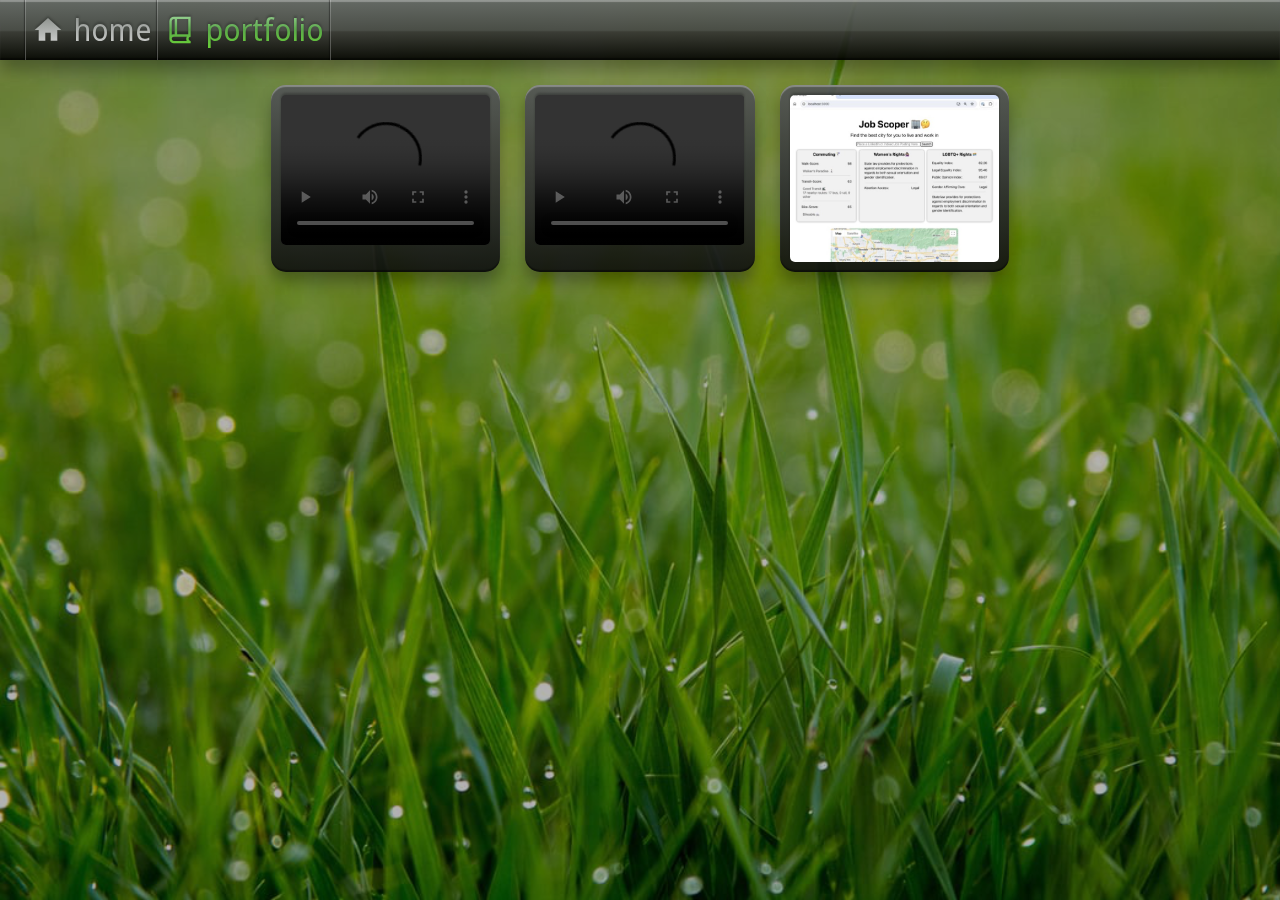
==== portfolio/index.html @ 5615f9e9 "replaced my face in the portfolio with an actual project" ====
<!DOCTYPE html>
<html lang="en">
<head>
    <meta charset="UTF-8">
    <meta name="viewport" content="width=device-width, initial-scale=1.0">
    <title>Derek Stanford</title>
    <link rel="stylesheet" href="https://fonts.googleapis.com/icon?family=Material+Icons">
    <link rel="stylesheet" href="https://fonts.googleapis.com/css2?family=Material+Symbols+Outlined">
    <link href="https://fonts.googleapis.com/css2?family=Noto+Sans+Display:ital,wght@0,200;1,200&display=swap" rel="stylesheet">
    <link href="https://fonts.googleapis.com/css2?family=Noto+Sans+Display:ital,wght@0,300;1,300&display=swap" rel="stylesheet">
    <link rel="stylesheet" href="../style.css">
</head>
<body>
    <div class = "navbar">
        <div class="nav desktop">       
            <div class="vl"></div>
            <a href="https://dereks.xyz/"><button><i class="material-icons" style="font-size:32px;">home</i><h4>home</h4></button></a>
            <div class="vl"></div>
            <a href="https://dereks.xyz/portfolio"><button><i class="material-symbols-outlined" id="curpage" style="font-size:32px;">book_2</i><h4 id="curpage">portfolio</h4></button></a>
            <div class="vl"></div>
        </div>
    </div>
    <div class = "content">
        <div class = "content narrow">
            <div class = "columns three">
                <div class = "tile video">  
                    <video class="video" controls>
                        <source src="../videos/cornell_box.mp4" type="video/mp4">
                        Your browser does not support the video tag.
                    </video>
                </div>
                <div class = "tile video">  
                    <video class="video" controls>
                        <source src="../videos/bike.mp4" type="video/mp4">
                        Your browser does not support the video tag.
                    </video>
                </div>
                <div class = "tile img"><img src="../img/jobscoper.jpg"></div>
            </div>
        </div>
    </div>

    



</body>
</html>
---- style.css ----
body {
    margin: 0;
    font-family: 'Noto Sans', sans-serif;

    background: rgba(128, 128, 128, 0.6) url("img/background.png") no-repeat;
    background-size: cover;
    background-attachment: fixed;
    background-blend-mode: multiply;
  }

  .navbar{
    display: flex;
    flex-direction: row;
    align-items: center;
    padding: 0px 25px;
    height: 60px;
    
    background: linear-gradient(180deg, rgba(99, 102, 104, 0.9) 0%, rgba(69, 71, 71, 0.9) 50.52%, rgba(52, 52, 52, 0.9) 53.12%, rgba(0, 0, 0, 0.9) 100%);
    box-shadow: 0px 10px 15px rgba(0, 0, 0, 0.3), inset 0px 2px 1px rgba(255, 255, 255, 0.3), inset 0px -2px 1px rgba(0, 0, 0, 0.4);
  }
  
  .nav.desktop{
    display: flex;
    flex-direction: row;
    align-items: flex-start;
    align-items: center;
    height: 100%;
  }
  
  .nav.mobile{
    display: none;
  }
  
  .navlink{
    display: flex;
    flex-direction: row;
    align-items: flex-start;
    gap: 5px;  
    align-items: center;
  }
  
  .navlink:hover{
    text-decoration: none;
  }
  
  .navbar img{
    height: 36px;
    box-shadow: none;
    background: none;
  }

  .navbar button {
    position: relative;
    display: inline-flex;
    align-items: center; /* Align items vertically */
    justify-content: center; /* Align items horizontally */
    border: none;
    background-color: transparent;
    gap: 10px;
    height: 100%; /* Adjust height as needed */
  }


  .navbar button::before{
    content: '';
    position: absolute;
    top: 0;
    left: 0;
    right: 0;
    bottom: 0;
    display: flex;
    flex-direction: row;
    align-items: center;
    justify-content: center;
    z-index: -1;
  }

  .navbar button:hover {
    background: linear-gradient(180deg,  rgba(0, 0, 0, 0.9) 0%, rgba(52, 52, 52, 0.9) 50.52%,  rgba(69, 71, 71, 0.9)53.12%, rgba(99, 102, 104, 0.9) 100%);
    box-shadow: 0px 10px 15px rgba(0, 0, 0, 0.3), inset 0px 2px 1px rgba(255, 255, 255, 0.3), inset 0px -2px 1px rgba(0, 0, 0, 0.4);
  }

  .content {
    display: flex;
    flex-direction: column;
    align-items: center;
    padding: 25px;
    gap: 25px;
  }
  
  .content.narrow {
    padding: 0;                                                                       
    max-width: 60%;
  }

  .columns.two{
    display: grid;
    width: 100%;
    grid-template-columns: 49% auto;
    gap: 25px;
  }

  .columns.three{
    display: grid;
    width: 100%;
    grid-template-columns: repeat(3, 1fr);
    gap: 25px;
  }

  .container {
    display: flex;
    gap: 10px;
    width: 80%;
    align-items: stretch;
  }

  .split-tile{
    height: 100%;
    flex: 1;
    padding: 20px;
    text-align: center;
    background-color: transparent;
    display: flex;
    flex-direction: column;
    justify-content: flex-start;
    align-items: center;
  }

  .tile {
    border-radius: 15px;
    padding: 10px;
    width: 100%;
    box-sizing: border-box;
    display: flex;
    flex-direction: column;
    align-items: center;
    justify-content: flex-start;
    gap: 5px;
    
    color: #fafafa;
    background: linear-gradient(180deg, rgba(83, 85, 87, 0.9) 0%, rgba(14, 15, 15, 0.9) 100%);
    box-shadow: 0px 10px 15px rgba(0, 0, 0, 0.3), inset 0px 2px 1px rgba(255, 255, 255, 0.3), inset 0px -2px 1px rgba(0, 0, 0, 0.4);
  }

  .tile img{
    width: 100%;
    border-radius: 5px;
    filter: drop-shadow(0px -2px 1px rgba(0, 0, 0, 0.25));
    box-shadow: inset 0 0 rgba(0, 0, 0, 0);
  }

  .tile video{
    width: 100%;
    border-radius: 5px;
    filter: drop-shadow(0px -2px 1px rgba(0, 0, 0, 0.25));
    box-shadow: inset 0 0 rgba(0, 0, 0, 0);
  }

  .vl {
    width: 1px;
    height: 100%;
    
    background: linear-gradient(180deg, rgba(255, 255, 255, 0.225) 0%, rgba(255, 255, 255, 0.18) 35.94%, rgba(255, 255, 255, 0.27) 100%);
    box-shadow: -1px 0px 1px rgba(0, 0, 0, 0.4);
  }

  #curpage{
    background: linear-gradient(180deg, #9ED69B 0%, #5BA84A 48.44%, #69D137 100%);
    -webkit-background-clip: text;
    -webkit-text-fill-color: transparent;
  }

  h1 {
    margin: 0 0 5px;
    font-weight: normal;
    font-family: "Noto Sans Display";
    font-style: normal;
    font-size: 36px;
    line-height: 125%;
    text-transform: lowercase;
    display:inline;
    
    filter: drop-shadow(0px -2px 1px rgba(0, 0, 0, 0.25));
    background: linear-gradient(180deg, #878C87 0%, #D3D4D3 100%);
    -webkit-background-clip: text;
    -webkit-text-fill-color: transparent;
    background-clip: text;
  }
  
  h2 {
    margin: 0 0 5px;
    font-weight: normal;
    font-family: "Noto Sans Display";
    font-style: normal;
    font-size: 32px;
    line-height: 125%;
    text-transform: lowercase;
    display:inline;

    filter: drop-shadow(0px -2px 1px rgba(0, 0, 0, 0.25));
    background: linear-gradient(180deg, #878C87 0%, #D3D4D3 100%);
    -webkit-background-clip: text;
    -webkit-text-fill-color: transparent;
    background-clip: text;
  }
  
  h3 {
    margin: 0;
    font-weight: normal;
    font-family: "Noto Sans Display";
    font-style: normal;
    font-size: 20px;
    line-height: 125%;
    text-transform: lowercase;
    display:inline;

    filter: drop-shadow(0px -2px 1px rgba(0, 0, 0, 0.25));
    background: linear-gradient(180deg, #878C87 0%, #D3D4D3 100%);
    -webkit-background-clip: text;
    -webkit-text-fill-color: transparent;
    background-clip: text;
  }

  h4 {
    margin: 0;
    font-weight: normal;
    font-family: "Noto Sans Display";
    font-style: normal;
    font-size: 30px;
    line-height: 125%;
    text-transform: lowercase;
    display:inline;
  
    filter: drop-shadow(0px -2px 1px rgba(0, 0, 0, 0.25));
    background: linear-gradient(180deg, #878C87 0%, #D3D4D3 100%);
    -webkit-background-clip: text;
    -webkit-text-fill-color: transparent;
    background-clip: text;
  }

  i{
    filter: drop-shadow(0px -2px 1px rgba(0, 0, 0, 0.25));
    background: linear-gradient(180deg, #878C87 0%, #D3D4D3 100%);
    -webkit-background-clip: text;
    -webkit-text-fill-color: transparent;
    background-clip: text;
    }

  a {
    color: #61BB41;
    text-decoration: none;
    word-break: break-all;
  }

  .navbar a {
    color: #61BB41;
    text-decoration: none;
    word-break: break-all;
    height: 100%;
  }
  
  ul {
    margin: 0;
  }
  
  p, li {
    font-family: "Noto Sans Display";
    font-size: 20px;
    margin: 0;  

    filter: drop-shadow(0px -2px 1px rgba(0, 0, 0, 0.25));
    background: linear-gradient(180deg, #878C87 0%, #D3D4D3 100%);
    -webkit-background-clip: text;
    -webkit-text-fill-color: transparent;
    background-clip: text;
  }
  
  sub {
    text-shadow: 0px -2px 1px rgba(0, 0, 0, 0.25);
    color: #E6E6E6;
    font-family: Regular;
    margin: 5px 0 0 0;
  }
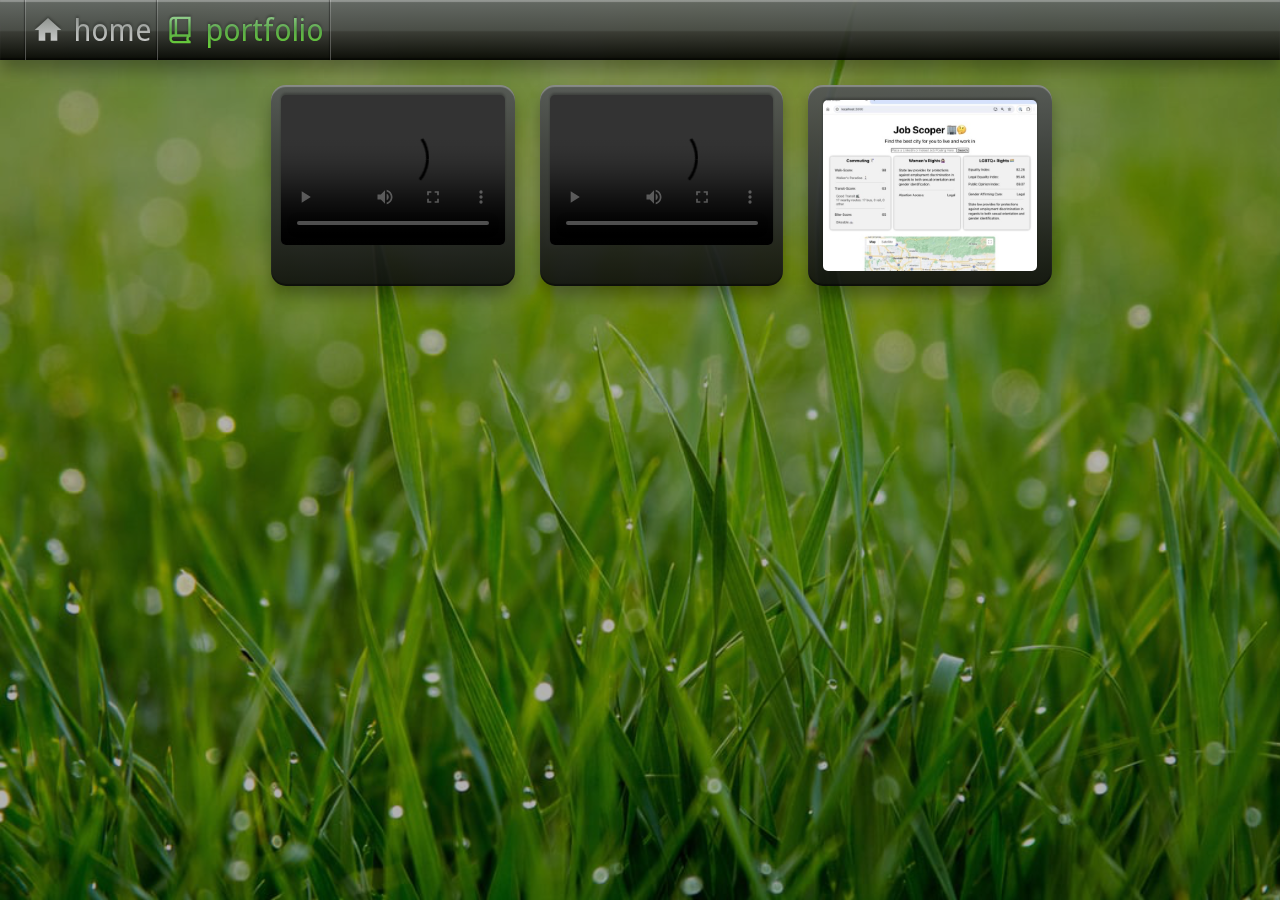
==== commit b8c3e975: "added some mobile support" ====
--- a/portfolio/index.html
+++ b/portfolio/index.html
@@ -12,6 +12,11 @@
 </head>
 <body>
     <div class = "navbar">
+        <div class="nav mobile">  
+            <label id="menu_toggle_label" for="menu_toggle"> <div class="navlink"><i class="material-icons" style="font-size:32px;">menu</i></div></label>
+            <div class="vl"></div>
+        </div>
+
         <div class="nav desktop">       
             <div class="vl"></div>
             <a href="https://dereks.xyz/"><button><i class="material-icons" style="font-size:32px;">home</i><h4>home</h4></button></a>
@@ -19,6 +24,12 @@
             <a href="https://dereks.xyz/portfolio"><button><i class="material-symbols-outlined" id="curpage" style="font-size:32px;">book_2</i><h4 id="curpage">portfolio</h4></button></a>
             <div class="vl"></div>
         </div>
+    </div>
+    <input id="menu_toggle" type="checkbox">
+    <div class="menu_mobile"> 
+            <a href="https://dereks.xyz/"><i class="material-icons" style="font-size:32px;">home</i><h4>home</h4></a>
+            <div class="hl"></div>
+            <a href="https://dereks.xyz/portfolio"><i class="material-symbols-outlined" id="curpage" style="font-size:32px;">book_2</i><h4 id="curpage">portfolio</h4></a>
     </div>
     <div class = "content">
         <div class = "content narrow">
--- a/style.css
+++ b/style.css
@@ -31,6 +31,31 @@
     display: none;
   }
   
+.menu_mobile{
+  display: none;
+  flex-direction: column;
+  align-items: flex-start;
+  padding: 15px;
+  gap: 15px;
+  width: 40%;
+    
+  background: linear-gradient(180deg, rgba(83, 85, 87, 0.9) 0%, rgba(14, 15, 15, 0.9) 100%);
+  box-shadow: 0px 10px 15px rgba(0, 0, 0, 0.3), inset 0px 2px 1px rgba(255, 255, 255, 0.3), inset 0px -2px 1px rgba(0, 0, 0, 0.4);
+}
+
+#menu_toggle {
+  display: none;
+}
+
+#menu_toggle_label {
+  cursor: pointer;
+}
+
+#menu_toggle:checked + .menu_mobile {
+  transition: all 300ms ease;
+  display: flex;
+}
+
   .navlink{
     display: flex;
     flex-direction: row;
@@ -52,12 +77,12 @@
   .navbar button {
     position: relative;
     display: inline-flex;
-    align-items: center; /* Align items vertically */
-    justify-content: center; /* Align items horizontally */
+    align-items: center;
+    justify-content: center;
     border: none;
     background-color: transparent;
     gap: 10px;
-    height: 100%; /* Adjust height as needed */
+    height: 100%;
   }
 
 
@@ -96,14 +121,14 @@
   .columns.two{
     display: grid;
     width: 100%;
-    grid-template-columns: 49% auto;
+    grid-template-columns: 49% 49%;
     gap: 25px;
   }
 
   .columns.three{
     display: grid;
     width: 100%;
-    grid-template-columns: repeat(3, 1fr);
+    grid-template-columns: 33% 33% 33%;
     gap: 25px;
   }
 
@@ -126,6 +151,13 @@
     align-items: center;
   }
 
+  .split-tile img{
+    width: 100%;
+    border-radius: 5px;
+    filter: drop-shadow(0px -2px 1px rgba(0, 0, 0, 0.25));
+    box-shadow: inset 0 0 rgba(0, 0, 0, 0);
+  }
+
   .tile {
     border-radius: 15px;
     padding: 10px;
@@ -141,14 +173,17 @@
     background: linear-gradient(180deg, rgba(83, 85, 87, 0.9) 0%, rgba(14, 15, 15, 0.9) 100%);
     box-shadow: 0px 10px 15px rgba(0, 0, 0, 0.3), inset 0px 2px 1px rgba(255, 255, 255, 0.3), inset 0px -2px 1px rgba(0, 0, 0, 0.4);
   }
-
-  .tile img{
+  .tile.img{
+    gap: 15px;
+    padding: 15px;
+  }
+  
+  .tile.img img{
     width: 100%;
     border-radius: 5px;
-    filter: drop-shadow(0px -2px 1px rgba(0, 0, 0, 0.25));
-    box-shadow: inset 0 0 rgba(0, 0, 0, 0);
-  }
-
+      filter: drop-shadow(0px -2px 1px rgba(0, 0, 0, 0.25));
+  border-radius: 5px;
+  }
   .tile video{
     width: 100%;
     border-radius: 5px;
@@ -159,6 +194,14 @@
   .vl {
     width: 1px;
     height: 100%;
+    
+    background: linear-gradient(180deg, rgba(255, 255, 255, 0.225) 0%, rgba(255, 255, 255, 0.18) 35.94%, rgba(255, 255, 255, 0.27) 100%);
+    box-shadow: -1px 0px 1px rgba(0, 0, 0, 0.4);
+  }
+
+  .hl {
+    width: 100%;
+    height: 1px;
     
     background: linear-gradient(180deg, rgba(255, 255, 255, 0.225) 0%, rgba(255, 255, 255, 0.18) 35.94%, rgba(255, 255, 255, 0.27) 100%);
     box-shadow: -1px 0px 1px rgba(0, 0, 0, 0.4);
@@ -269,7 +312,7 @@
     margin: 0;  
 
     filter: drop-shadow(0px -2px 1px rgba(0, 0, 0, 0.25));
-    background: linear-gradient(180deg, #878C87 0%, #D3D4D3 100%);
+    background: #a2a7a2;
     -webkit-background-clip: text;
     -webkit-text-fill-color: transparent;
     background-clip: text;
@@ -280,4 +323,54 @@
     color: #E6E6E6;
     font-family: Regular;
     margin: 5px 0 0 0;
+  }
+
+  @media only screen and (max-width: 850px) {
+    .container {
+      flex-direction: column;
+    } 
+    .content {
+      padding: 15px;
+    }
+    .narrow {
+      width: 100%;
+    }
+    .content.narrow {
+      max-width: 90%;
+    }
+    .content.tutorial_start, .content.tutorial {
+      flex-direction: column;
+    }
+    .tile.horiz{
+      flex-direction: column;
+    }
+    .nav.desktop{
+      display: none;
+    }
+    .nav.mobile{
+      display: flex;
+      flex-direction: row;
+      align-items: flex-start;
+      align-items: center;
+      gap: 15px;
+    }
+    .standalone_img{
+      width: 100%;
+    }
+    .menu_mobile a{
+      width: 100%;
+      height: 100%;
+    }
+  }
+  
+  @media only screen and (max-width: 1100px) {
+    body{
+      background-size: 250vh;
+    }
+    .tile.horiz img{
+      height: 100px;
+    }
+    .columns{
+      grid-template-columns: auto !important;
+    }
   }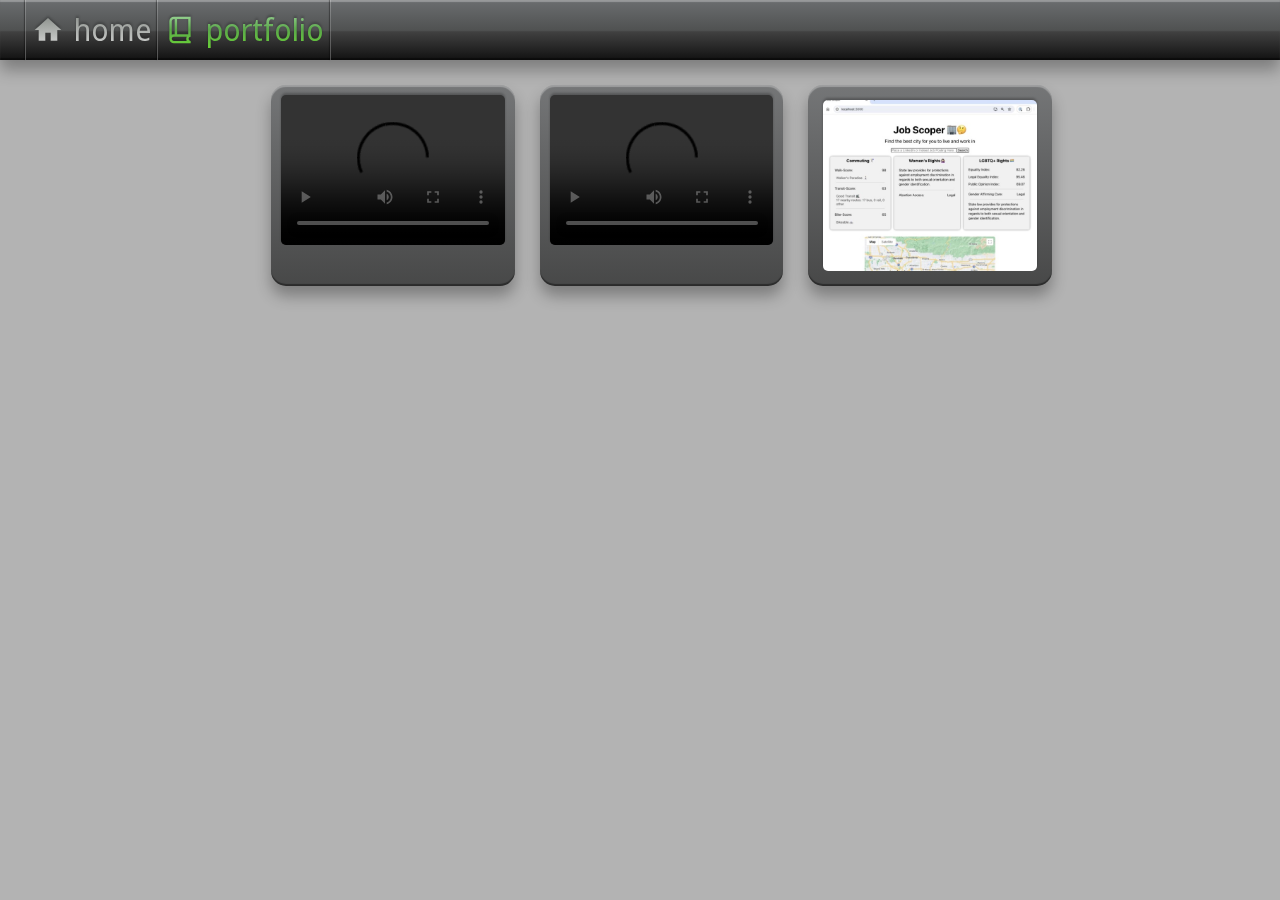
==== commit 36c613b8: "better mobile styling" ====
--- a/portfolio/index.html
+++ b/portfolio/index.html
@@ -10,7 +10,7 @@
     <link href="https://fonts.googleapis.com/css2?family=Noto+Sans+Display:ital,wght@0,300;1,300&display=swap" rel="stylesheet">
     <link rel="stylesheet" href="../style.css">
 </head>
-<body>
+<body class = "portfolio">
     <div class = "navbar">
         <div class="nav mobile">  
             <label id="menu_toggle_label" for="menu_toggle"> <div class="navlink"><i class="material-icons" style="font-size:32px;">menu</i></div></label>
--- a/style.css
+++ b/style.css
@@ -1,14 +1,23 @@
 body {
     margin: 0;
     font-family: 'Noto Sans', sans-serif;
-
-    background: rgba(128, 128, 128, 0.6) url("img/background.png") no-repeat;
+  }
+
+body.home {
+    background: rgba(128, 128, 128, 0.6) url("img/home_background.png") no-repeat;
     background-size: cover;
     background-attachment: fixed;
     background-blend-mode: multiply;
   }
 
-  .navbar{
+body.portfolio {
+    background: rgba(128, 128, 128, 0.6) url("img/portfolio_background.jpg") no-repeat;
+    background-size: cover;
+    background-attachment: fixed;
+    background-blend-mode: multiply;
+  }
+
+.navbar{
     display: flex;
     flex-direction: row;
     align-items: center;
@@ -19,7 +28,7 @@
     box-shadow: 0px 10px 15px rgba(0, 0, 0, 0.3), inset 0px 2px 1px rgba(255, 255, 255, 0.3), inset 0px -2px 1px rgba(0, 0, 0, 0.4);
   }
   
-  .nav.desktop{
+.nav.desktop{
     display: flex;
     flex-direction: row;
     align-items: flex-start;
@@ -27,18 +36,19 @@
     height: 100%;
   }
   
-  .nav.mobile{
+.nav.mobile{
     display: none;
   }
   
 .menu_mobile{
+  position: fixed;
   display: none;
   flex-direction: column;
   align-items: flex-start;
   padding: 15px;
   gap: 15px;
   width: 40%;
-    
+  z-index: 1000;
   background: linear-gradient(180deg, rgba(83, 85, 87, 0.9) 0%, rgba(14, 15, 15, 0.9) 100%);
   box-shadow: 0px 10px 15px rgba(0, 0, 0, 0.3), inset 0px 2px 1px rgba(255, 255, 255, 0.3), inset 0px -2px 1px rgba(0, 0, 0, 0.4);
 }
@@ -101,7 +111,7 @@
   }
 
   .navbar button:hover {
-    background: linear-gradient(180deg,  rgba(0, 0, 0, 0.9) 0%, rgba(52, 52, 52, 0.9) 50.52%,  rgba(69, 71, 71, 0.9)53.12%, rgba(99, 102, 104, 0.9) 100%);
+    background: linear-gradient(180deg, rgba(99, 102, 104, 0.0) 0%, rgba(125, 129, 129, 0.5) 50.52%, rgba(78, 78, 79, 0.5) 53.12%, rgba(20, 20, 20, 0.9) 100%);
     box-shadow: 0px 10px 15px rgba(0, 0, 0, 0.3), inset 0px 2px 1px rgba(255, 255, 255, 0.3), inset 0px -2px 1px rgba(0, 0, 0, 0.4);
   }
 
@@ -170,7 +180,7 @@
     gap: 5px;
     
     color: #fafafa;
-    background: linear-gradient(180deg, rgba(83, 85, 87, 0.9) 0%, rgba(14, 15, 15, 0.9) 100%);
+    background: linear-gradient(180deg, rgba(83, 85, 87, 0.65) 0%, rgba(14, 15, 15, 0.65) 100%);
     box-shadow: 0px 10px 15px rgba(0, 0, 0, 0.3), inset 0px 2px 1px rgba(255, 255, 255, 0.3), inset 0px -2px 1px rgba(0, 0, 0, 0.4);
   }
   .tile.img{
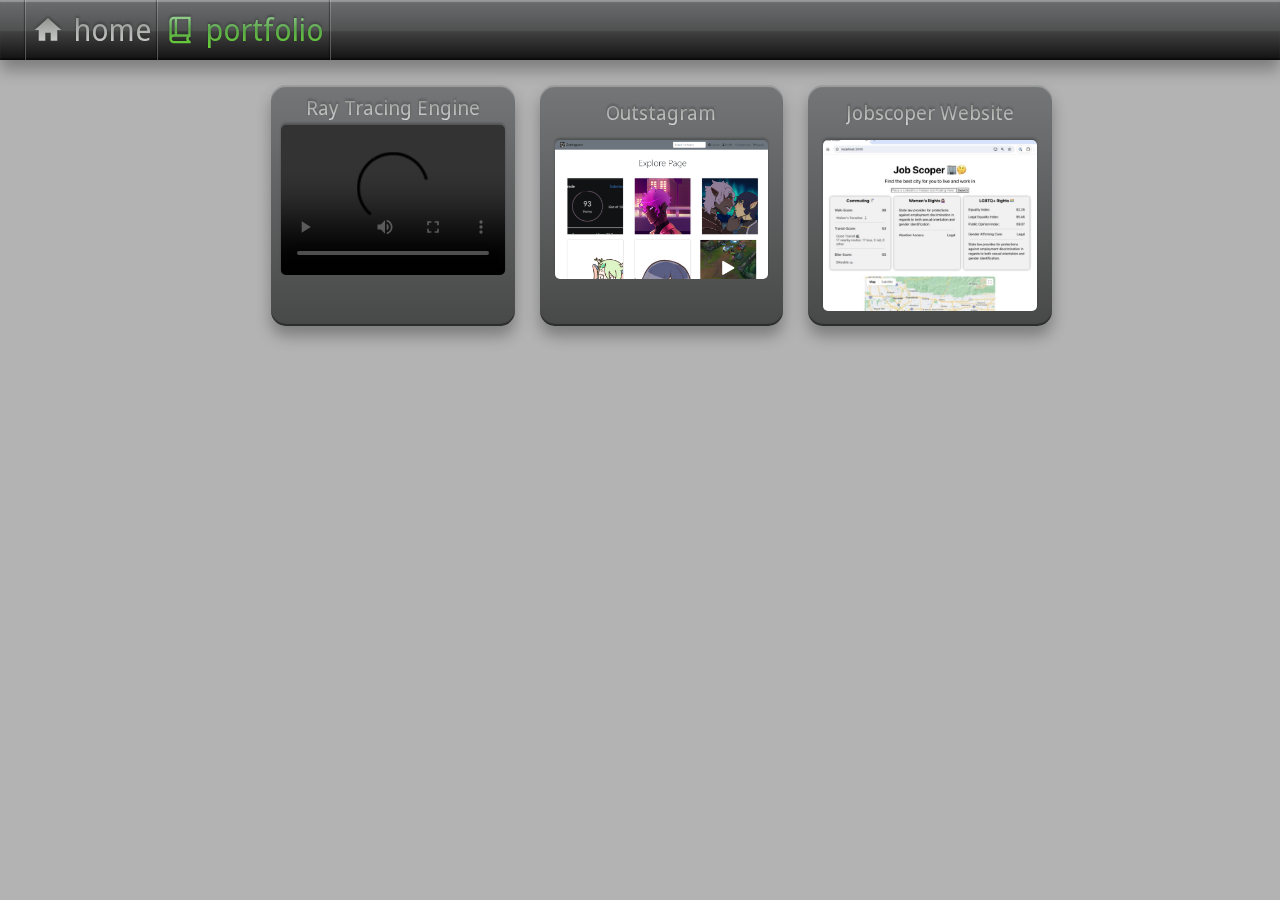
==== commit ec10b45c: "starting to flush out more stuff for the portfolio page" ====
--- a/portfolio/index.html
+++ b/portfolio/index.html
@@ -34,19 +34,21 @@
     <div class = "content">
         <div class = "content narrow">
             <div class = "columns three">
-                <div class = "tile video">  
+                <div class = "tile video"> 
+                    <h3>Ray Tracing Engine</h3> 
                     <video class="video" controls>
                         <source src="../videos/cornell_box.mp4" type="video/mp4">
                         Your browser does not support the video tag.
                     </video>
                 </div>
-                <div class = "tile video">  
-                    <video class="video" controls>
-                        <source src="../videos/bike.mp4" type="video/mp4">
-                        Your browser does not support the video tag.
-                    </video>
+                <div class = "tile img">
+                    <h3>Outstagram</h3>  
+                    <img src="../img/outstagram.png">
                 </div>
-                <div class = "tile img"><img src="../img/jobscoper.jpg"></div>
+                <div class = "tile img">
+                    <h3>Jobscoper Website</h3>
+                    <img src="../img/jobscoper.jpg">
+                </div>
             </div>
         </div>
     </div>
--- a/style.css
+++ b/style.css
@@ -163,6 +163,7 @@
 
   .split-tile img{
     width: 100%;
+    height: auto;
     border-radius: 5px;
     filter: drop-shadow(0px -2px 1px rgba(0, 0, 0, 0.25));
     box-shadow: inset 0 0 rgba(0, 0, 0, 0);
@@ -189,10 +190,11 @@
   }
   
   .tile.img img{
+    height: auto;
     width: 100%;
     border-radius: 5px;
-      filter: drop-shadow(0px -2px 1px rgba(0, 0, 0, 0.25));
-  border-radius: 5px;
+    filter: drop-shadow(0px -2px 1px rgba(0, 0, 0, 0.25));
+    border-radius: 5px;
   }
   .tile video{
     width: 100%;
@@ -230,7 +232,6 @@
     font-style: normal;
     font-size: 36px;
     line-height: 125%;
-    text-transform: lowercase;
     display:inline;
     
     filter: drop-shadow(0px -2px 1px rgba(0, 0, 0, 0.25));
@@ -247,7 +248,6 @@
     font-style: normal;
     font-size: 32px;
     line-height: 125%;
-    text-transform: lowercase;
     display:inline;
 
     filter: drop-shadow(0px -2px 1px rgba(0, 0, 0, 0.25));
@@ -264,7 +264,6 @@
     font-style: normal;
     font-size: 20px;
     line-height: 125%;
-    text-transform: lowercase;
     display:inline;
 
     filter: drop-shadow(0px -2px 1px rgba(0, 0, 0, 0.25));
@@ -281,7 +280,6 @@
     font-style: normal;
     font-size: 30px;
     line-height: 125%;
-    text-transform: lowercase;
     display:inline;
   
     filter: drop-shadow(0px -2px 1px rgba(0, 0, 0, 0.25));
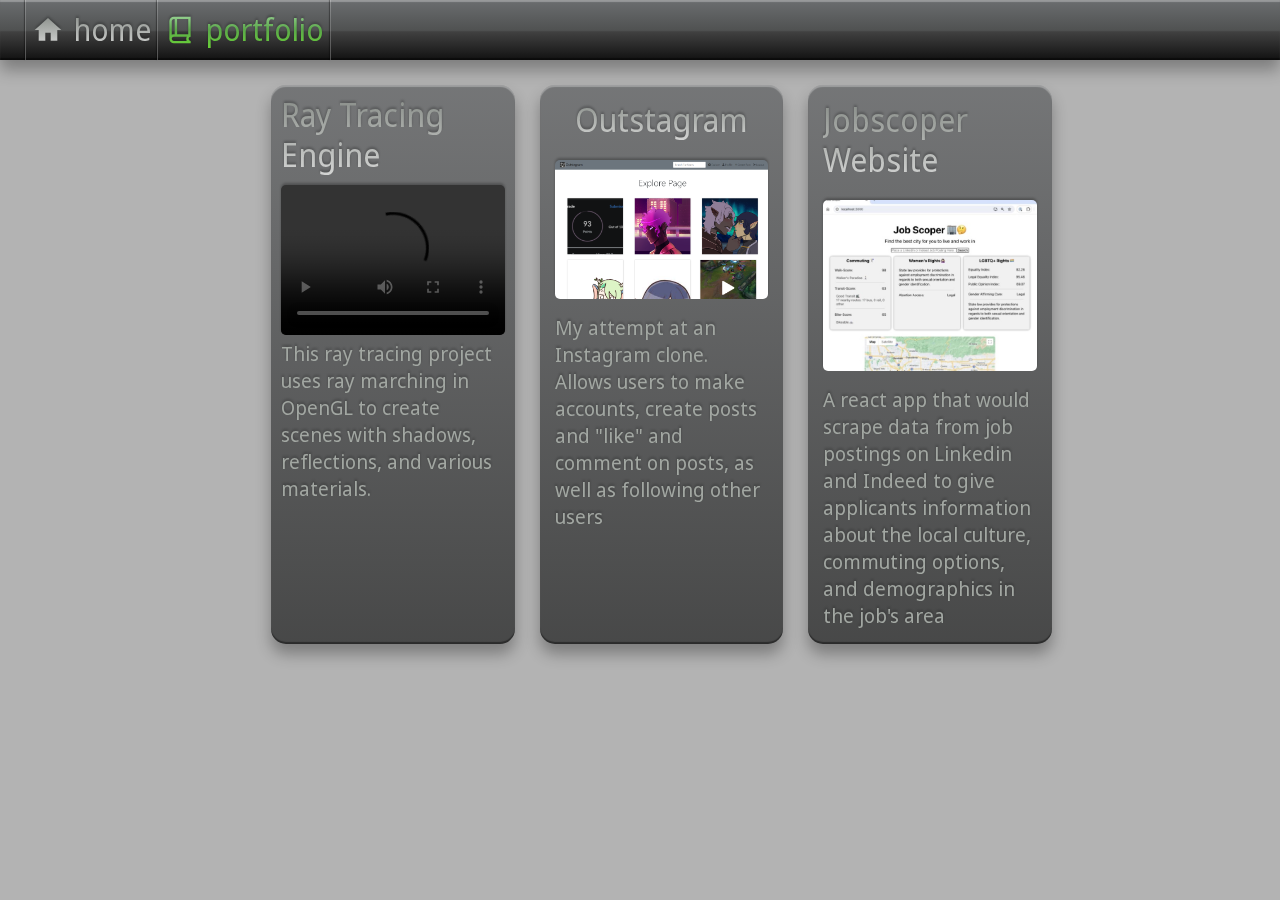
==== commit 9e5738bc: "a better descriptions for the projects, more to follow" ====
--- a/portfolio/index.html
+++ b/portfolio/index.html
@@ -35,19 +35,22 @@
         <div class = "content narrow">
             <div class = "columns three">
                 <div class = "tile video"> 
-                    <h3>Ray Tracing Engine</h3> 
+                    <h2>Ray Tracing Engine</h2> 
                     <video class="video" controls>
                         <source src="../videos/cornell_box.mp4" type="video/mp4">
                         Your browser does not support the video tag.
                     </video>
+                    <p>This ray tracing project uses ray marching in OpenGL to create scenes with shadows, reflections, and various materials.</p>
                 </div>
                 <div class = "tile img">
-                    <h3>Outstagram</h3>  
+                    <h2>Outstagram</h2>  
                     <img src="../img/outstagram.png">
+                    <p>My attempt at an Instagram clone. Allows users to make accounts, create posts and "like" and comment on posts, as well as following other users</p>
                 </div>
                 <div class = "tile img">
-                    <h3>Jobscoper Website</h3>
+                    <h2>Jobscoper Website</h2>
                     <img src="../img/jobscoper.jpg">
+                    <p>A react app that would scrape data from job postings on Linkedin and Indeed to give applicants information about the local culture, commuting options, and demographics in the job's area</p>
                 </div>
             </div>
         </div>
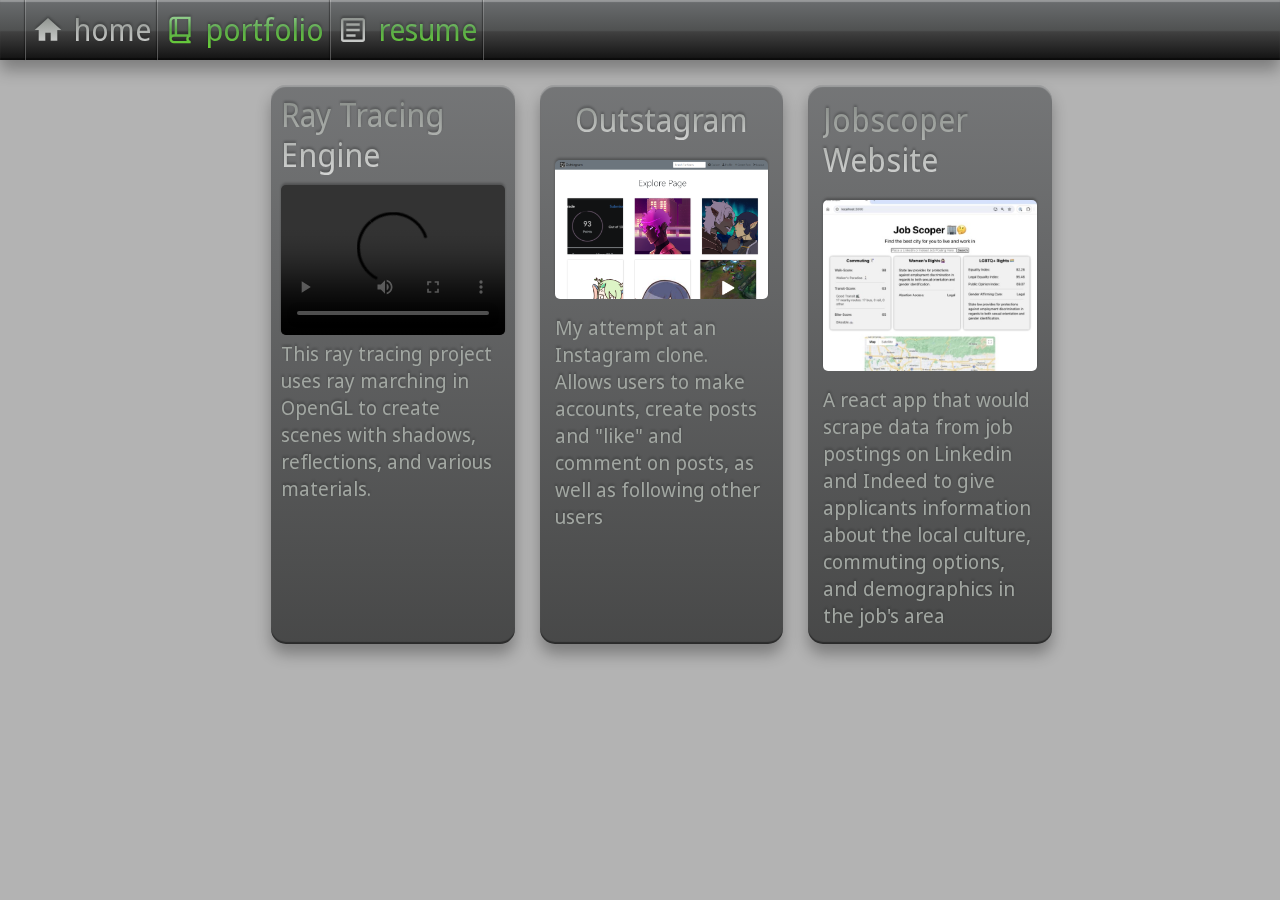
==== commit 1feb9a94: "added resume page" ====
--- a/portfolio/index.html
+++ b/portfolio/index.html
@@ -23,6 +23,8 @@
             <div class="vl"></div>
             <a href="https://dereks.xyz/portfolio"><button><i class="material-symbols-outlined" id="curpage" style="font-size:32px;">book_2</i><h4 id="curpage">portfolio</h4></button></a>
             <div class="vl"></div>
+            <a href="https://dereks.xyz/resume"><button><i class="material-symbols-outlined" style="font-size:32px;">article</i><h4 id="curpage">resume</h4></button></a>
+            <div class="vl"></div>
         </div>
     </div>
     <input id="menu_toggle" type="checkbox">
@@ -30,13 +32,15 @@
             <a href="https://dereks.xyz/"><i class="material-icons" style="font-size:32px;">home</i><h4>home</h4></a>
             <div class="hl"></div>
             <a href="https://dereks.xyz/portfolio"><i class="material-symbols-outlined" id="curpage" style="font-size:32px;">book_2</i><h4 id="curpage">portfolio</h4></a>
+            <div class="hl"></div>
+            <a href="https://dereks.xyz/resume"><i class="material-symbols-outlined" style="font-size:32px;">article</i><h4 id="curpage">resume</h4></a>
     </div>
     <div class = "content">
         <div class = "content narrow">
             <div class = "columns three">
                 <div class = "tile video"> 
                     <h2>Ray Tracing Engine</h2> 
-                    <video class="video" controls>
+                    <video class="video" autoplay loop controls>
                         <source src="../videos/cornell_box.mp4" type="video/mp4">
                         Your browser does not support the video tag.
                     </video>
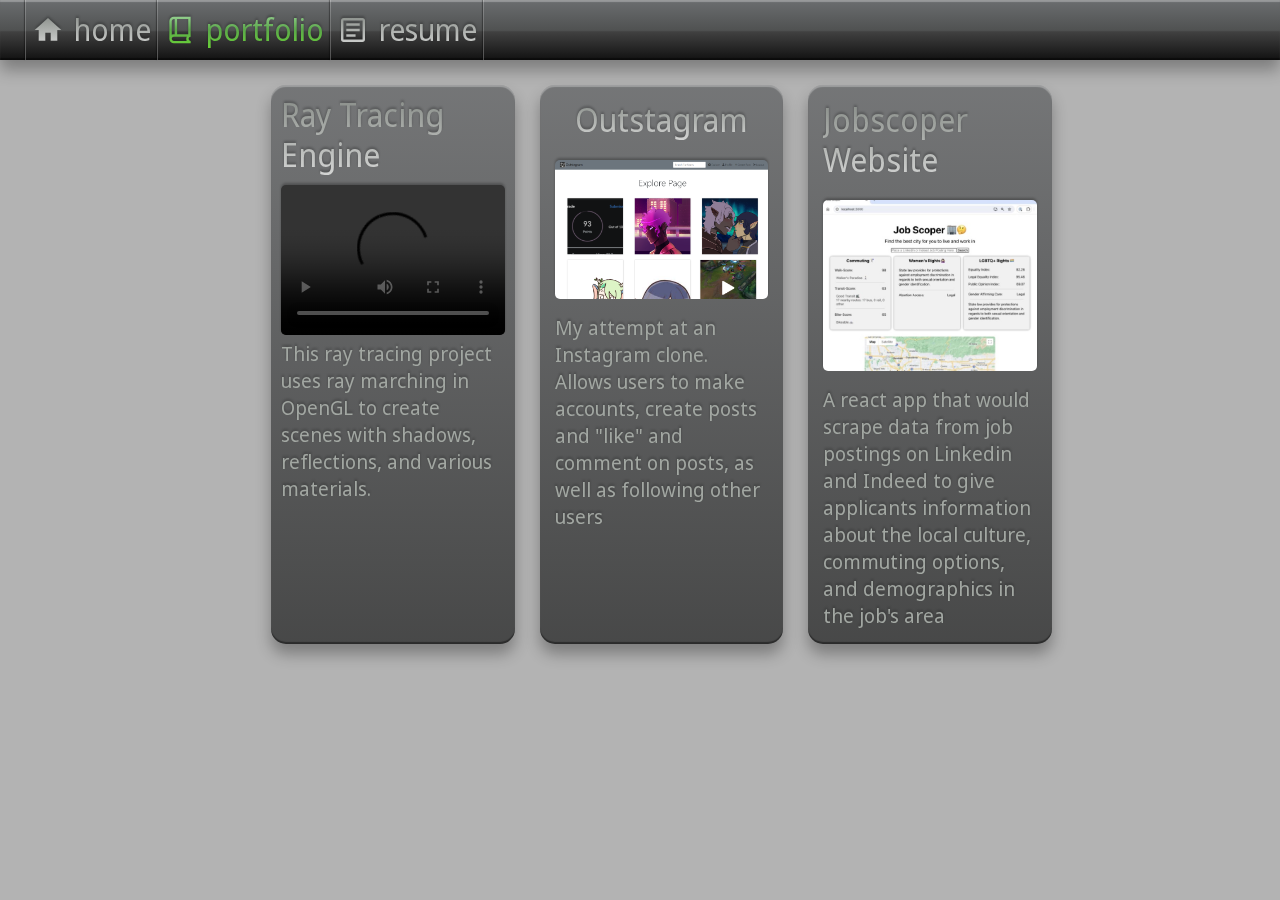
==== commit 2b4a5b33: "fixed the correct currpage stuff this time" ====
--- a/portfolio/index.html
+++ b/portfolio/index.html
@@ -23,7 +23,7 @@
             <div class="vl"></div>
             <a href="https://dereks.xyz/portfolio"><button><i class="material-symbols-outlined" id="curpage" style="font-size:32px;">book_2</i><h4 id="curpage">portfolio</h4></button></a>
             <div class="vl"></div>
-            <a href="https://dereks.xyz/resume"><button><i class="material-symbols-outlined" style="font-size:32px;">article</i><h4 id="curpage">resume</h4></button></a>
+            <a href="https://dereks.xyz/resume"><button><i class="material-symbols-outlined" style="font-size:32px;">article</i><h4>resume</h4></button></a>
             <div class="vl"></div>
         </div>
     </div>
